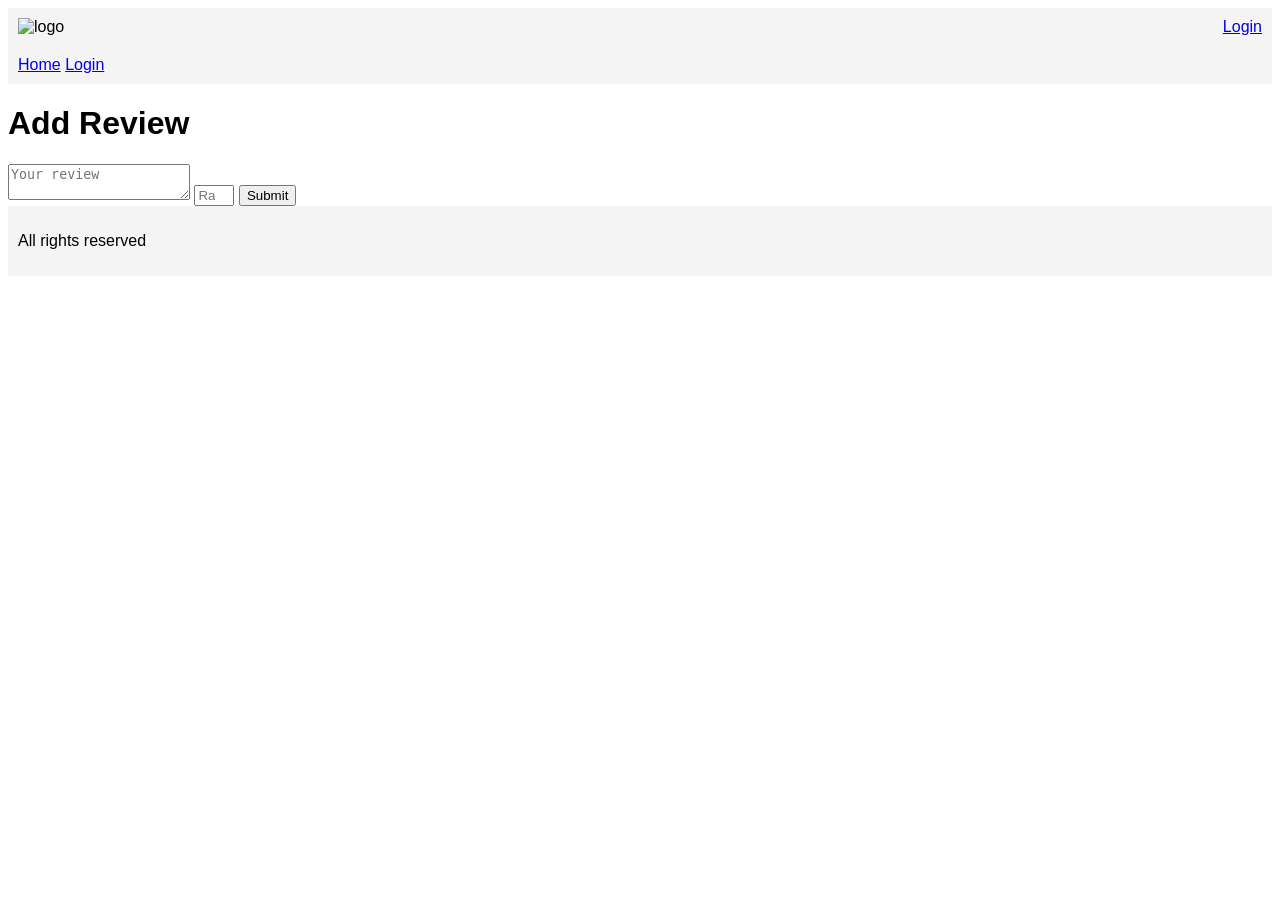
==== HBNB_App/part4/add_review.html @ 7ab7504f "Task0: Complet simple web client designe" ====
<!DOCTYPE html>
<html lang="en">
<head>
  <meta charset="UTF-8">
  <title>Add Review</title>
  <link rel="stylesheet" href="styles.css">
</head>

<body>

<header>
  <img src="images/logo.png" class="logo" alt="logo">
  <a href="login.html" class="login-button">Login</a>
</header>

<nav>
  <a href="index.html">Home</a>
  <a href="login.html">Login</a>
</nav>

<main>
  <h1>Add Review</h1>

  <form class="add-review">
    <textarea placeholder="Your review" required></textarea>
    <input type="number" min="1" max="5" placeholder="Rating" required>
    <button type="submit">Submit</button>
  </form>
</main>

<footer>
  <p>All rights reserved</p>
</footer>

</body>
</html>
---- HBNB_App/part4/styles.css ----
body {
  font-family: Arial;
}

header, nav, footer {
  padding: 10px;
  background-color: #f4f4f4;
}

.logo {
  width: 50px;
}

.login-button {
  float: right;
}

.place-card, .review-card {
  margin: 20px;
  padding: 10px;
  border: 1px solid #ddd;
  border-radius: 10px;
}

.details-button {
  margin-top: 10px;
}
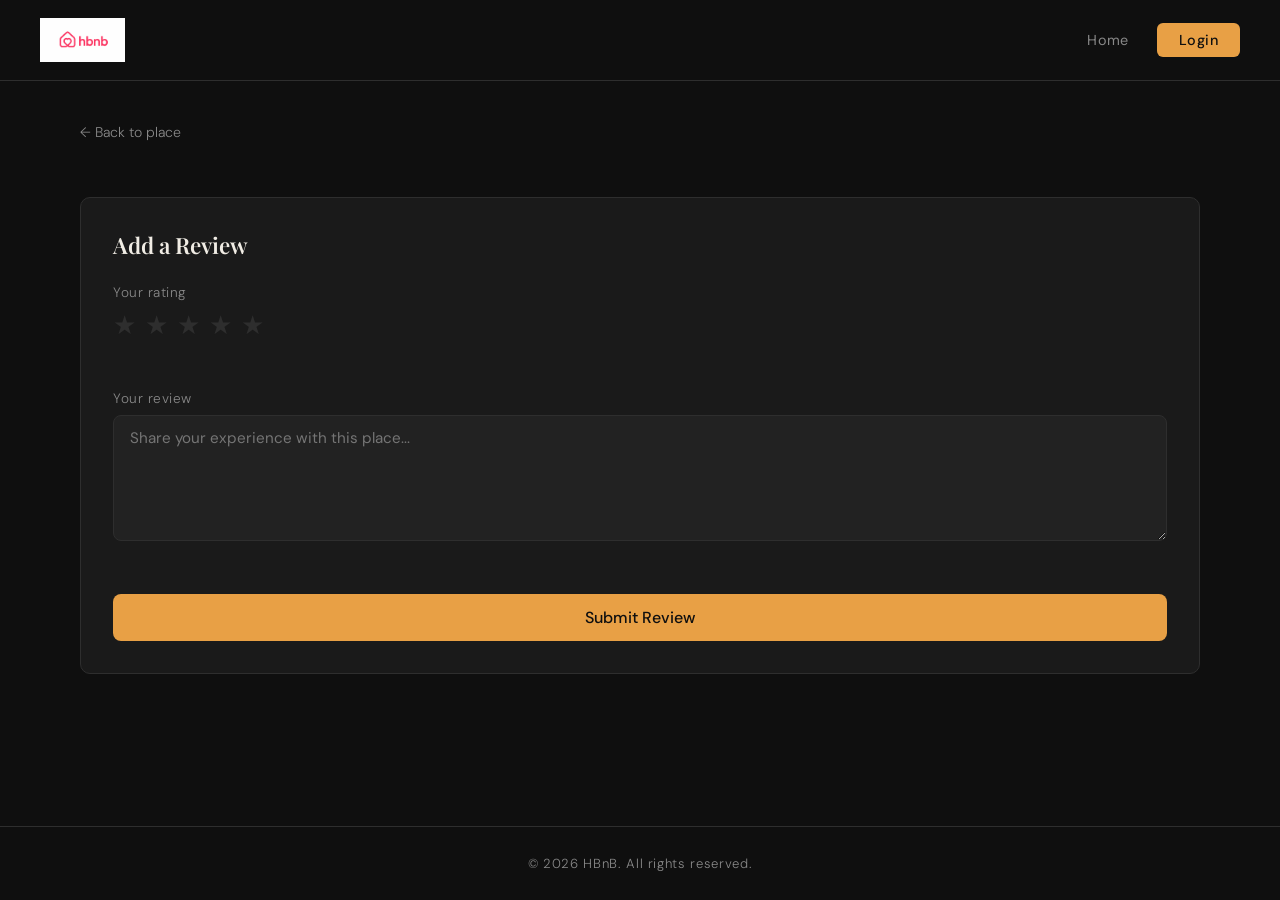
==== commit d2acbd11: "modif part4 task 0" ====
--- a/HBNB_App/part4/add_review.html
+++ b/HBNB_App/part4/add_review.html
@@ -1,36 +1,65 @@
 <!DOCTYPE html>
 <html lang="en">
-<head>
-  <meta charset="UTF-8">
-  <title>Add Review</title>
-  <link rel="stylesheet" href="styles.css">
-</head>
+  <head>
+    <meta charset="UTF-8" />
+    <meta name="viewport" content="width=device-width, initial-scale=1.0" />
+    <title>HBnB - Add Review</title>
+    <link rel="stylesheet" href="styles.css" />
+  </head>
+  <body>
+    <header>
+      <img src="logo.png" alt="HBnB Logo" class="logo" />
+      <nav>
+        <a href="index.html">Home</a>
+        <a href="login.html" class="login-button">Login</a>
+      </nav>
+    </header>
 
-<body>
+    <main>
+      <a href="place.html" class="back-link">&#8592; Back to place</a>
 
-<header>
-  <img src="images/logo.png" class="logo" alt="logo">
-  <a href="login.html" class="login-button">Login</a>
-</header>
+      <section class="add-review">
+        <h2>Add a Review</h2>
 
-<nav>
-  <a href="index.html">Home</a>
-  <a href="login.html">Login</a>
-</nav>
+        <form class="form" id="review-form" action="#" method="post" novalidate>
 
-<main>
-  <h1>Add Review</h1>
+          <div class="form-group">
+            <label for="rating">Your rating</label>
+            <div class="star-rating" id="rating">
+              <input type="radio" id="star5" name="rating" value="5" />
+              <label for="star5" title="5 stars">&#9733;</label>
+              <input type="radio" id="star4" name="rating" value="4" />
+              <label for="star4" title="4 stars">&#9733;</label>
+              <input type="radio" id="star3" name="rating" value="3" />
+              <label for="star3" title="3 stars">&#9733;</label>
+              <input type="radio" id="star2" name="rating" value="2" />
+              <label for="star2" title="2 stars">&#9733;</label>
+              <input type="radio" id="star1" name="rating" value="1" />
+              <label for="star1" title="1 star">&#9733;</label>
+            </div>
+          </div>
 
-  <form class="add-review">
-    <textarea placeholder="Your review" required></textarea>
-    <input type="number" min="1" max="5" placeholder="Rating" required>
-    <button type="submit">Submit</button>
-  </form>
-</main>
+          <div class="form-group">
+            <label for="comment">Your review</label>
+            <textarea
+              id="comment"
+              name="comment"
+              rows="5"
+              placeholder="Share your experience with this place..."
+              required
+            ></textarea>
+          </div>
 
-<footer>
-  <p>All rights reserved</p>
-</footer>
+          <button type="submit" class="btn-primary">Submit Review</button>
 
-</body>
+        </form>
+      </section>
+    </main>
+
+    <footer>
+      <p>&copy; 2026 HBnB. All rights reserved.</p>
+    </footer>
+
+    <script src="add_review.js"></script>
+  </body>
 </html>
--- a/HBNB_App/part4/styles.css
+++ b/HBNB_App/part4/styles.css
@@ -1,27 +1,509 @@
+@import url('https://fonts.googleapis.com/css2?family=Playfair+Display:wght@400;600;700&family=DM+Sans:wght@300;400;500&display=swap');
+
+:root {
+  --bg: #0f0f0f;
+  --bg-card: #1a1a1a;
+  --bg-input: #222222;
+  --accent: #e8a045;
+  --accent-dark: #c4862e;
+  --text: #f0ece4;
+  --text-muted: #888;
+  --border: #2e2e2e;
+  --border-card: #ddd;
+  --radius-card: 10px;
+  --shadow: 0 4px 24px rgba(0,0,0,0.4);
+}
+
+* {
+  box-sizing: border-box;
+  margin: 0;
+  padding: 0;
+}
+
 body {
-  font-family: Arial;
-}
-
-header, nav, footer {
-  padding: 10px;
-  background-color: #f4f4f4;
-}
-
-.logo {
-  width: 50px;
+  background: var(--bg);
+  color: var(--text);
+  font-family: 'DM Sans', sans-serif;
+  font-weight: 300;
+  min-height: 100vh;
+  display: flex;
+  flex-direction: column;
+}
+
+/* ─── HEADER ─── */
+header {
+  display: flex;
+  align-items: center;
+  justify-content: space-between;
+  padding: 18px 40px;
+  border-bottom: 1px solid var(--border);
+  background: #0f0f0f;
+  position: sticky;
+  top: 0;
+  z-index: 100;
+}
+
+header .logo {
+  height: 44px;
+  width: auto;
+}
+
+nav {
+  display: flex;
+  align-items: center;
+  gap: 28px;
+}
+
+nav a {
+  color: var(--text-muted);
+  text-decoration: none;
+  font-size: 0.9rem;
+  font-weight: 400;
+  letter-spacing: 0.03em;
+  transition: color 0.2s;
+}
+
+nav a:hover {
+  color: var(--accent);
 }
 
 .login-button {
-  float: right;
-}
-
-.place-card, .review-card {
+  background: var(--accent);
+  color: #0f0f0f !important;
+  padding: 8px 22px;
+  border-radius: 6px;
+  font-weight: 500;
+  font-size: 0.9rem;
+  text-decoration: none;
+  transition: background 0.2s, transform 0.15s;
+}
+
+.login-button:hover {
+  background: var(--accent-dark) !important;
+  transform: translateY(-1px);
+  color: #0f0f0f !important;
+}
+
+/* ─── FOOTER ─── */
+footer {
+  text-align: center;
+  padding: 28px;
+  border-top: 1px solid var(--border);
+  color: var(--text-muted);
+  font-size: 0.82rem;
+  margin-top: auto;
+  letter-spacing: 0.05em;
+}
+
+/* ─── MAIN ─── */
+main {
+  flex: 1;
+  padding: 40px;
+  max-width: 1200px;
+  margin: 0 auto;
+  width: 100%;
+}
+
+h1, h2, h3 {
+  font-family: 'Playfair Display', serif;
+  font-weight: 600;
+}
+
+/* ─── HERO FILTER BAR ─── */
+.filter-bar {
+  display: flex;
+  align-items: center;
+  gap: 16px;
+  margin-bottom: 36px;
+  flex-wrap: wrap;
+}
+
+.filter-bar label {
+  font-size: 0.9rem;
+  color: var(--text-muted);
+}
+
+.filter-bar select {
+  background: var(--bg-input);
+  color: var(--text);
+  border: 1px solid var(--border);
+  padding: 10px 16px;
+  border-radius: 6px;
+  font-family: 'DM Sans', sans-serif;
+  font-size: 0.9rem;
+  cursor: pointer;
+  outline: none;
+  transition: border-color 0.2s;
+}
+
+.filter-bar select:focus {
+  border-color: var(--accent);
+}
+
+/* ─── PAGE TITLE ─── */
+.page-title {
+  font-family: 'Playfair Display', serif;
+  font-size: 2rem;
+  margin-bottom: 8px;
+  color: var(--text);
+}
+
+.page-subtitle {
+  color: var(--text-muted);
+  font-size: 0.95rem;
+  margin-bottom: 36px;
+}
+
+/* ─── PLACES GRID ─── */
+.places-grid {
+  display: grid;
+  grid-template-columns: repeat(auto-fill, minmax(290px, 1fr));
+  gap: 24px;
+}
+
+/* ─── PLACE CARD ─── */
+.place-card {
+  background: var(--bg-card);
+  border: 1px solid var(--border-card);
+  border-radius: var(--radius-card);
   margin: 20px;
   padding: 10px;
-  border: 1px solid #ddd;
-  border-radius: 10px;
+  transition: transform 0.25s, box-shadow 0.25s;
+  overflow: hidden;
+}
+
+.place-card:hover {
+  transform: translateY(-4px);
+  box-shadow: var(--shadow);
+}
+
+.place-card img {
+  width: 100%;
+  height: 180px;
+  object-fit: cover;
+  border-radius: 6px;
+  margin-bottom: 14px;
+}
+
+.place-card h3 {
+  font-family: 'Playfair Display', serif;
+  font-size: 1.1rem;
+  margin-bottom: 6px;
+  color: var(--text);
+}
+
+.place-card .price {
+  color: var(--accent);
+  font-size: 0.95rem;
+  font-weight: 500;
+  margin-bottom: 14px;
 }
 
 .details-button {
-  margin-top: 10px;
+  display: inline-block;
+  background: transparent;
+  color: var(--accent);
+  border: 1px solid var(--accent);
+  padding: 8px 18px;
+  border-radius: 6px;
+  font-size: 0.85rem;
+  font-family: 'DM Sans', sans-serif;
+  font-weight: 500;
+  cursor: pointer;
+  text-decoration: none;
+  transition: background 0.2s, color 0.2s;
+}
+
+.details-button:hover {
+  background: var(--accent);
+  color: #0f0f0f;
+}
+
+/* ─── LOGIN PAGE ─── */
+.auth-wrapper {
+  display: flex;
+  align-items: center;
+  justify-content: center;
+  min-height: 70vh;
+}
+
+.auth-card {
+  background: var(--bg-card);
+  border: 1px solid var(--border);
+  border-radius: 14px;
+  padding: 44px 48px;
+  width: 100%;
+  max-width: 440px;
+  box-shadow: var(--shadow);
+}
+
+.auth-card h1 {
+  font-size: 1.8rem;
+  margin-bottom: 6px;
+}
+
+.auth-card .subtitle {
+  color: var(--text-muted);
+  font-size: 0.9rem;
+  margin-bottom: 32px;
+}
+
+.form-group {
+  margin-bottom: 20px;
+}
+
+.form-group label {
+  display: block;
+  font-size: 0.85rem;
+  color: var(--text-muted);
+  margin-bottom: 8px;
+  letter-spacing: 0.04em;
+}
+
+.form-group input,
+.form-group textarea,
+.form-group select {
+  width: 100%;
+  background: var(--bg-input);
+  border: 1px solid var(--border);
+  color: var(--text);
+  padding: 12px 16px;
+  border-radius: 8px;
+  font-family: 'DM Sans', sans-serif;
+  font-size: 0.95rem;
+  outline: none;
+  transition: border-color 0.2s;
+}
+
+.form-group input:focus,
+.form-group textarea:focus,
+.form-group select:focus {
+  border-color: var(--accent);
+}
+
+.btn-primary {
+  width: 100%;
+  background: var(--accent);
+  color: #0f0f0f;
+  border: none;
+  padding: 13px;
+  border-radius: 8px;
+  font-family: 'DM Sans', sans-serif;
+  font-size: 1rem;
+  font-weight: 500;
+  cursor: pointer;
+  transition: background 0.2s, transform 0.15s;
+  margin-top: 8px;
+}
+
+.btn-primary:hover {
+  background: var(--accent-dark);
+  transform: translateY(-1px);
+}
+
+/* ─── PLACE DETAILS ─── */
+.place-details {
+  background: var(--bg-card);
+  border: 1px solid var(--border-card);
+  border-radius: var(--radius-card);
+  padding: 32px;
+  margin-bottom: 36px;
+}
+
+.place-details img.hero {
+  width: 100%;
+  height: 340px;
+  object-fit: cover;
+  border-radius: 8px;
+  margin-bottom: 28px;
+}
+
+.place-details h1 {
+  font-size: 2rem;
+  margin-bottom: 12px;
+}
+
+.place-info {
+  display: grid;
+  grid-template-columns: repeat(auto-fill, minmax(200px, 1fr));
+  gap: 16px;
+  margin: 20px 0 24px;
+}
+
+.place-info .info-item {
+  background: var(--bg-input);
+  border-radius: 8px;
+  padding: 14px 16px;
+}
+
+.place-info .info-item .label {
+  font-size: 0.75rem;
+  color: var(--text-muted);
+  text-transform: uppercase;
+  letter-spacing: 0.08em;
+  margin-bottom: 4px;
+}
+
+.place-info .info-item .value {
+  font-size: 1rem;
+  font-weight: 500;
+  color: var(--text);
+}
+
+.place-info .info-item .value.accent {
+  color: var(--accent);
+}
+
+.place-details .description {
+  color: #bbb;
+  line-height: 1.7;
+  margin-bottom: 20px;
+}
+
+.amenities {
+  display: flex;
+  flex-wrap: wrap;
+  gap: 10px;
+  margin-top: 12px;
+}
+
+.amenity-tag {
+  background: var(--bg-input);
+  border: 1px solid var(--border);
+  color: var(--text);
+  padding: 6px 14px;
+  border-radius: 20px;
+  font-size: 0.82rem;
+}
+
+/* ─── REVIEWS ─── */
+.reviews-section h2 {
+  font-size: 1.4rem;
+  margin-bottom: 20px;
+}
+
+.review-card {
+  background: var(--bg-card);
+  border: 1px solid var(--border-card);
+  border-radius: var(--radius-card);
+  margin: 20px;
+  padding: 10px;
+}
+
+.review-card .reviewer {
+  display: flex;
+  align-items: center;
+  gap: 12px;
+  margin-bottom: 10px;
+}
+
+.reviewer-avatar {
+  width: 38px;
+  height: 38px;
+  border-radius: 50%;
+  background: var(--accent);
+  display: flex;
+  align-items: center;
+  justify-content: center;
+  font-weight: 600;
+  font-size: 0.9rem;
+  color: #0f0f0f;
+}
+
+.reviewer-name {
+  font-weight: 500;
+  font-size: 0.95rem;
+}
+
+.review-rating {
+  color: var(--accent);
+  font-size: 0.9rem;
+  margin-bottom: 8px;
+}
+
+.review-comment {
+  color: #aaa;
+  line-height: 1.6;
+  font-size: 0.92rem;
+}
+
+/* ─── ADD REVIEW FORM ─── */
+.add-review {
+  background: var(--bg-card);
+  border: 1px solid var(--border);
+  border-radius: var(--radius-card);
+  padding: 32px;
+  margin-top: 32px;
+}
+
+.add-review h2 {
+  font-size: 1.4rem;
+  margin-bottom: 24px;
+}
+
+.add-review .form {
+  display: flex;
+  flex-direction: column;
+  gap: 20px;
+}
+
+.star-rating {
+  display: flex;
+  gap: 8px;
+}
+
+.star-rating input[type="radio"] {
+  display: none;
+}
+
+.star-rating label {
+  font-size: 1.6rem;
+  color: var(--border);
+  cursor: pointer;
+  transition: color 0.15s;
+}
+
+.star-rating input[type="radio"]:checked ~ label,
+.star-rating label:hover,
+.star-rating label:hover ~ label {
+  color: var(--accent);
+}
+
+/* ─── BACK LINK ─── */
+.back-link {
+  display: inline-flex;
+  align-items: center;
+  gap: 6px;
+  color: var(--text-muted);
+  text-decoration: none;
+  font-size: 0.88rem;
+  margin-bottom: 24px;
+  transition: color 0.2s;
+}
+
+.back-link:hover {
+  color: var(--accent);
+}
+
+/* ─── RESPONSIVE ─── */
+@media (max-width: 768px) {
+  header {
+    padding: 14px 20px;
+  }
+
+  main {
+    padding: 24px 16px;
+  }
+
+  .auth-card {
+    padding: 28px 24px;
+  }
+
+  .place-details {
+    padding: 20px;
+  }
+
+  .places-grid {
+    grid-template-columns: 1fr;
+  }
 }
